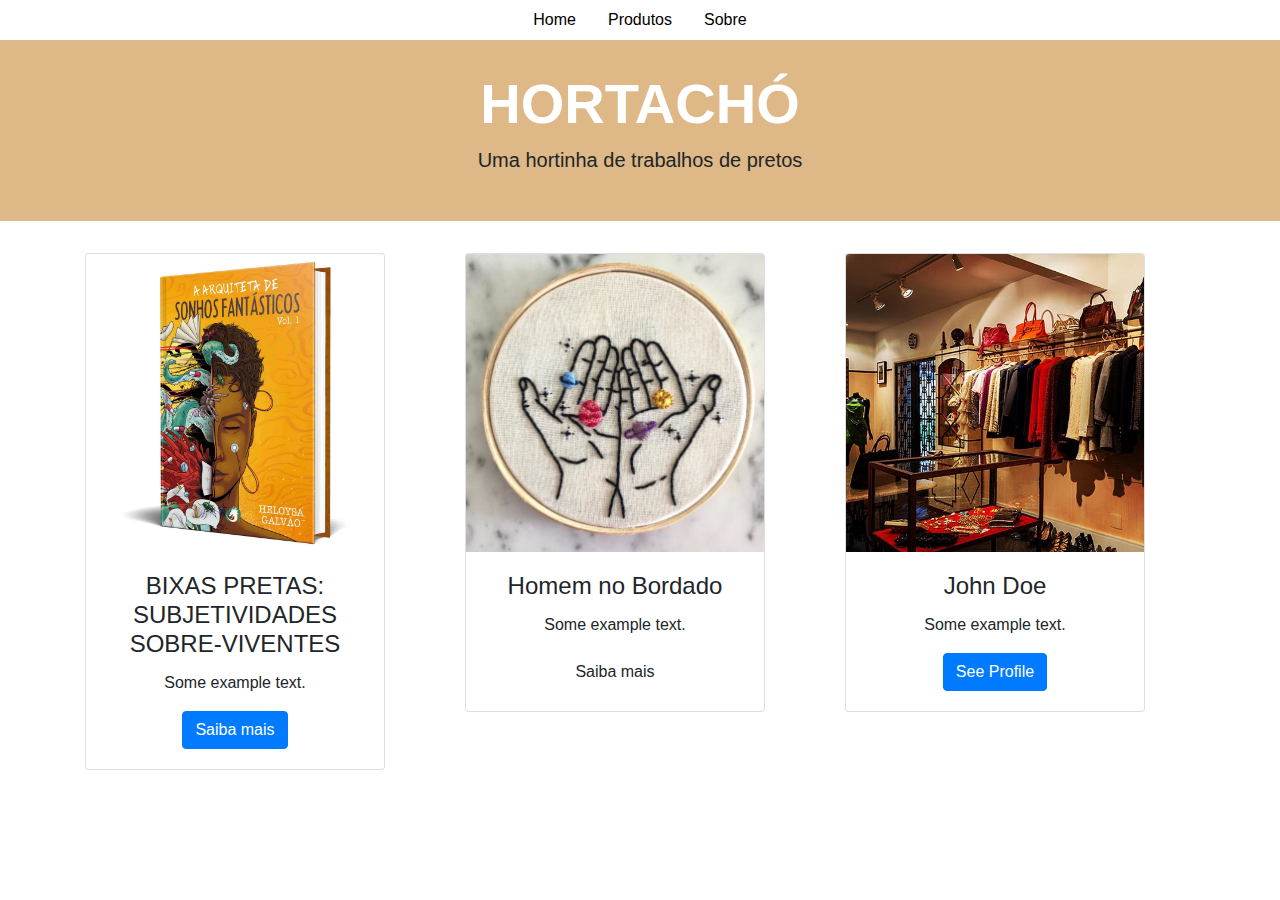
==== index.html @ 59be2379 "incluido bootstrap v1" ====
<!DOCTYPE html>
<html>

<head>
    <meta charset='utf-8'>
    <meta http-equiv='X-UA-Compatible' content='IE=edge'>
    <title>Hortachó</title>
    <meta name='viewport' content='width=device-width, initial-scale=1'>
    <link rel='stylesheet' type='text/css' media='screen' href='./css/index.css'>
    <script src='./js/index.js'></script>
    <!-- Latest compiled and minified CSS -->
    <link rel="stylesheet" href="https://maxcdn.bootstrapcdn.com/bootstrap/4.5.0/css/bootstrap.min.css">
    <!-- jQuery library -->
    <script src="https://ajax.googleapis.com/ajax/libs/jquery/3.5.1/jquery.min.js"></script>
    <!-- Popper JS -->
    <script src="https://cdnjs.cloudflare.com/ajax/libs/popper.js/1.16.0/umd/popper.min.js"></script>
    <!-- Latest compiled JavaScript -->
    <script src="https://maxcdn.bootstrapcdn.com/bootstrap/4.5.0/js/bootstrap.min.js"></script>
    <link href='https://fonts.googleapis.com/css?family=Abel' rel='stylesheet'>
</head>

<body>

    <ul class="nav justify-content-center">
        <li class="nav-item">
            <a class="nav-link" href="#">Home</a>
        </li>
        <li class="nav-item">
            <a class="nav-link" href="#">Produtos</a>
        </li>
        <li class="nav-item">
            <a class="nav-link" href="#">Sobre</a>
        </li>
    </ul>

    <div class="jumbotron jumbotron-fluid text-center" style="background-color: burlywood; padding: 30px;">
        <h1 class="display-4">HORTACHÓ</h1>
        <p class="lead">Uma hortinha de trabalhos de pretos</p>
    </div>

    <div class="container text-center">
        <div class="row">
            <div class="col-sm-4">
                <div class="card" style="width:300px">
                    <img class="card-img-top" src="./img/livro1.webp" alt="Card image">
                    <div class="card-body">
                        <h4 class="card-title">BIXAS PRETAS: SUBJETIVIDADES SOBRE-VIVENTES</h4>
                        <p class="card-text">Some example text.</p>
                        <a href="https://www.instagram.com/psi.leonardoribeiro/" class="btn btn-primary" target="_blank">Saiba mais</a>
                    </div>
                </div>
            </div>
            <div class="col-sm-4">
                <div class="card" style="width:300px">
                    <img class="card-img-top" src="./img/bordado1.jpg" alt="Card image">
                    <div class="card-body">
                        <h4 class="card-title">Homem no Bordado</h4>
                        <p class="card-text">Some example text.</p>
                        <a href="https://www.instagram.com/homemnobordado/" class="btn" target="_blank">Saiba mais</a>
                    </div>
                </div>
            </div>
            <div class="col-sm-4">
                <div class="card" style="width:300px">
                    <img class="card-img-top" src="./img/brecho1.jpg" alt="Card image">
                    <div class="card-body">
                        <h4 class="card-title">John Doe</h4>
                        <p class="card-text">Some example text.</p>
                        <a href="#" class="btn btn-primary">See Profile</a>
                    </div>
                </div>
            </div>
        </div>
    </div>

</body>

</html>
---- css/index.css ----
.carousel-inner img {
    width: 100%;
    height: 200px;
    margin-bottom: 20px;
    opacity: 0.5;
}

.jumbotron h1{
    color: white;
    font-weight: bold;
}

.carousel-caption p{
    color: white;
    font-weight: 700;
    text-transform: uppercase;
}

.nav-link{
    color: black;
}
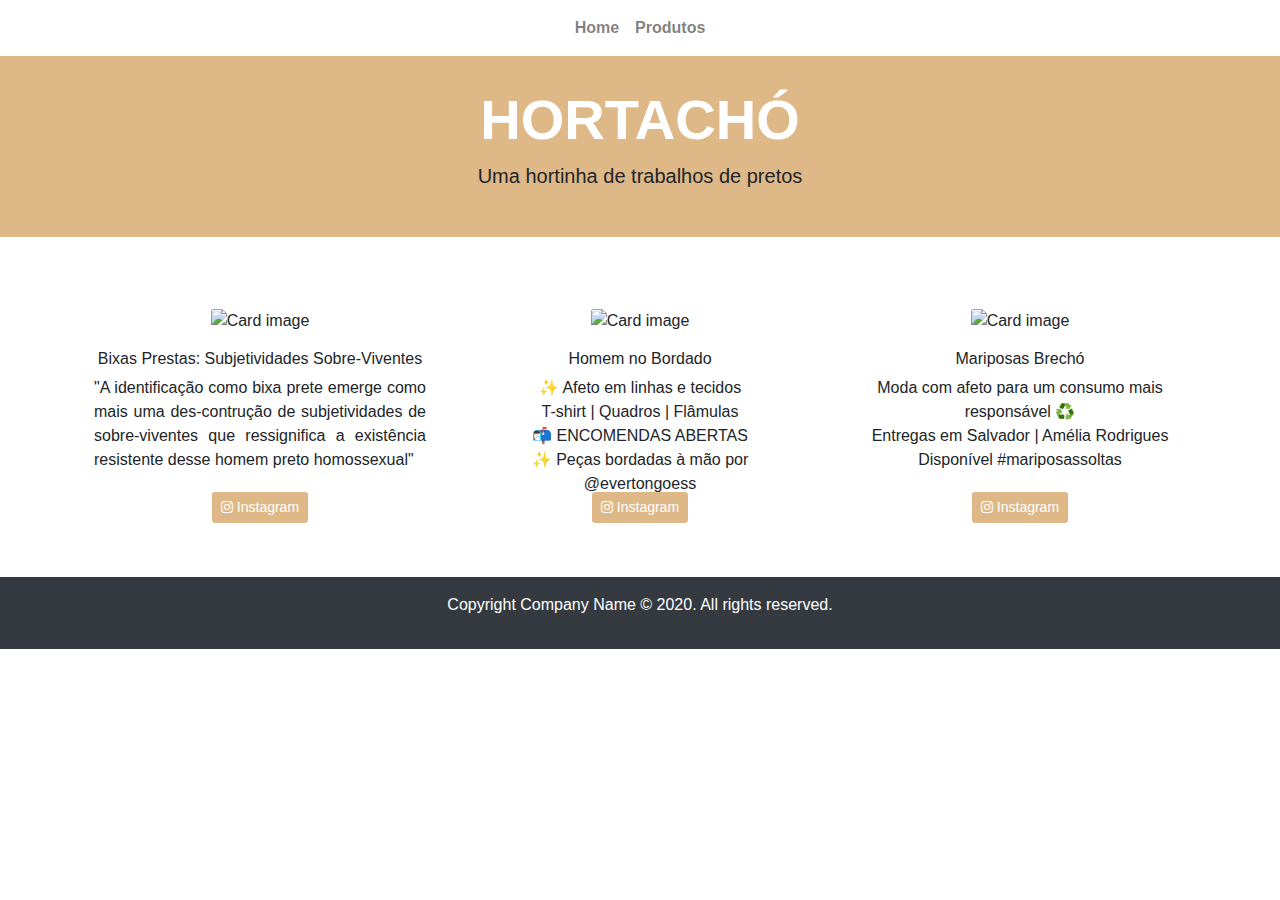
==== commit ce10997e: "v2" ====
--- a/index.html
+++ b/index.html
@@ -17,62 +17,81 @@
     <!-- Latest compiled JavaScript -->
     <script src="https://maxcdn.bootstrapcdn.com/bootstrap/4.5.0/js/bootstrap.min.js"></script>
     <link href='https://fonts.googleapis.com/css?family=Abel' rel='stylesheet'>
+    <link rel="stylesheet" href="https://cdnjs.cloudflare.com/ajax/libs/font-awesome/4.7.0/css/font-awesome.min.css">
 </head>
 
 <body>
 
-    <ul class="nav justify-content-center">
-        <li class="nav-item">
-            <a class="nav-link" href="#">Home</a>
-        </li>
-        <li class="nav-item">
-            <a class="nav-link" href="#">Produtos</a>
-        </li>
-        <li class="nav-item">
-            <a class="nav-link" href="#">Sobre</a>
-        </li>
-    </ul>
+    <nav class="navbar navbar-expand-sm justify-content-center navbar-light font-weight-bold">
+        <ul class="navbar-nav">
+            <li class="nav-item">
+                <a class="nav-link" href="#">Home</a>
+            </li>
+            <li class="nav-item">
+                <a class="nav-link" href="#">Produtos</a>
+            </li>
+        </ul>
+    </nav>
+
 
     <div class="jumbotron jumbotron-fluid text-center" style="background-color: burlywood; padding: 30px;">
         <h1 class="display-4">HORTACHÓ</h1>
         <p class="lead">Uma hortinha de trabalhos de pretos</p>
     </div>
 
-    <div class="container text-center">
+
+    <div class="container pt-3 text-center" style="padding-bottom:30px;">
         <div class="row">
-            <div class="col-sm-4">
-                <div class="card" style="width:300px">
-                    <img class="card-img-top" src="./img/livro1.webp" alt="Card image">
-                    <div class="card-body">
-                        <h4 class="card-title">BIXAS PRETAS: SUBJETIVIDADES SOBRE-VIVENTES</h4>
-                        <p class="card-text">Some example text.</p>
-                        <a href="https://www.instagram.com/psi.leonardoribeiro/" class="btn btn-primary" target="_blank">Saiba mais</a>
-                    </div>
-                </div>
+            <div class="col-sm-4 p-4" style="display: block;">
+                <img class="card-img-top pb-3"
+                    src="https://scontent-for1-1.cdninstagram.com/v/t51.2885-15/e35/103935295_248825039739478_3384050942882483188_n.jpg?_nc_ht=scontent-for1-1.cdninstagram.com&_nc_cat=110&_nc_ohc=zI4v5mHliWwAX9PnR6Y&oh=05025aca76f8497dd9f359f1015c9654&oe=5F4AEB78"
+                    alt="Card image" width="350" height="350">
+                <h6>Bixas Prestas: Subjetividades Sobre-Viventes</h6>
+                <p class="text-justify" style="height:100px;">"A identificação como bixa prete emerge como mais uma
+                    des-contrução de subjetividades de sobre-viventes que ressignifica a existência resistente desse
+                    homem preto homossexual"</p>
+                <a href="https://www.instagram.com/psi.leonardoribeiro/" target="_blank" class="btn btn-sm"
+                    role="button" style="background: burlywood; color: white;">
+                    <i class="fa fa-instagram"></i>
+                    Instagram</a>
             </div>
-            <div class="col-sm-4">
-                <div class="card" style="width:300px">
-                    <img class="card-img-top" src="./img/bordado1.jpg" alt="Card image">
-                    <div class="card-body">
-                        <h4 class="card-title">Homem no Bordado</h4>
-                        <p class="card-text">Some example text.</p>
-                        <a href="https://www.instagram.com/homemnobordado/" class="btn" target="_blank">Saiba mais</a>
-                    </div>
-                </div>
+            <div class="col-sm-4 p-4" style="display: block;">
+                <img class="card-img-top pb-3"
+                    src="https://scontent-for1-1.cdninstagram.com/v/t51.2885-15/e35/s1080x1080/116715909_311690706741432_6754169964023067797_n.jpg?_nc_ht=scontent-for1-1.cdninstagram.com&_nc_cat=100&_nc_ohc=kmpl8d8qyasAX8HGyRs&oh=1065ebd667dbc6178c6405d99daec9c4&oe=5F4CEF03"
+                    alt="Card image" width="350" height="350">
+                <h6>Homem no Bordado</h6>
+                <p class="text-center" style="height:100px;">
+                    ✨ Afeto em linhas e tecidos <br>
+                    T-shirt | Quadros | Flâmulas <br>
+                    📬 ENCOMENDAS ABERTAS <br>
+                    ✨ Peças bordadas à mão por @evertongoess</p>
+                <a href="https://www.instagram.com/homemnobordado/" target="_blank" class="btn btn-sm" role="button"
+                    style="background: burlywood; color: white;">
+                    <i class="fa fa-instagram"></i>
+                    Instagram</a>
             </div>
-            <div class="col-sm-4">
-                <div class="card" style="width:300px">
-                    <img class="card-img-top" src="./img/brecho1.jpg" alt="Card image">
-                    <div class="card-body">
-                        <h4 class="card-title">John Doe</h4>
-                        <p class="card-text">Some example text.</p>
-                        <a href="#" class="btn btn-primary">See Profile</a>
-                    </div>
-                </div>
+            <div class="col-sm-4 p-4" style="display: block;">
+                <img class="card-img-top pb-3"
+                    src="https://scontent-for1-1.cdninstagram.com/v/t51.2885-15/e35/113585368_588012708754706_873935415294570044_n.jpg?_nc_ht=scontent-for1-1.cdninstagram.com&_nc_cat=102&_nc_ohc=OmFEYLKUOrIAX9xPyy6&oh=49221d0d12379b9888aee20649e2bc5b&oe=5F4BE64B"
+                    alt="Card image" width="350" height="350">
+                <h6>Mariposas Brechó</h6>
+                <p class="text-center" style="height:100px;">
+                    Moda com afeto para um consumo mais responsável ♻️ <br>
+                    Entregas em Salvador | Amélia Rodrigues <br>
+                    Disponível #mariposassoltas</p>
+                <a href="https://www.instagram.com/m4ripos4s/" target="_blank" class="btn btn-sm" role="button"
+                    style="background: burlywood; color: white;">
+                    <i class="fa fa-instagram"></i>
+                    Instagram</a>
             </div>
         </div>
     </div>
 
+    <footer>
+        <div class="container-fluid p-3 bg-dark text-white text-center">
+            <p>Copyright Company Name © 2020. All rights reserved.</p>
+        </div>
+    </footer>
 </body>
 
 </html>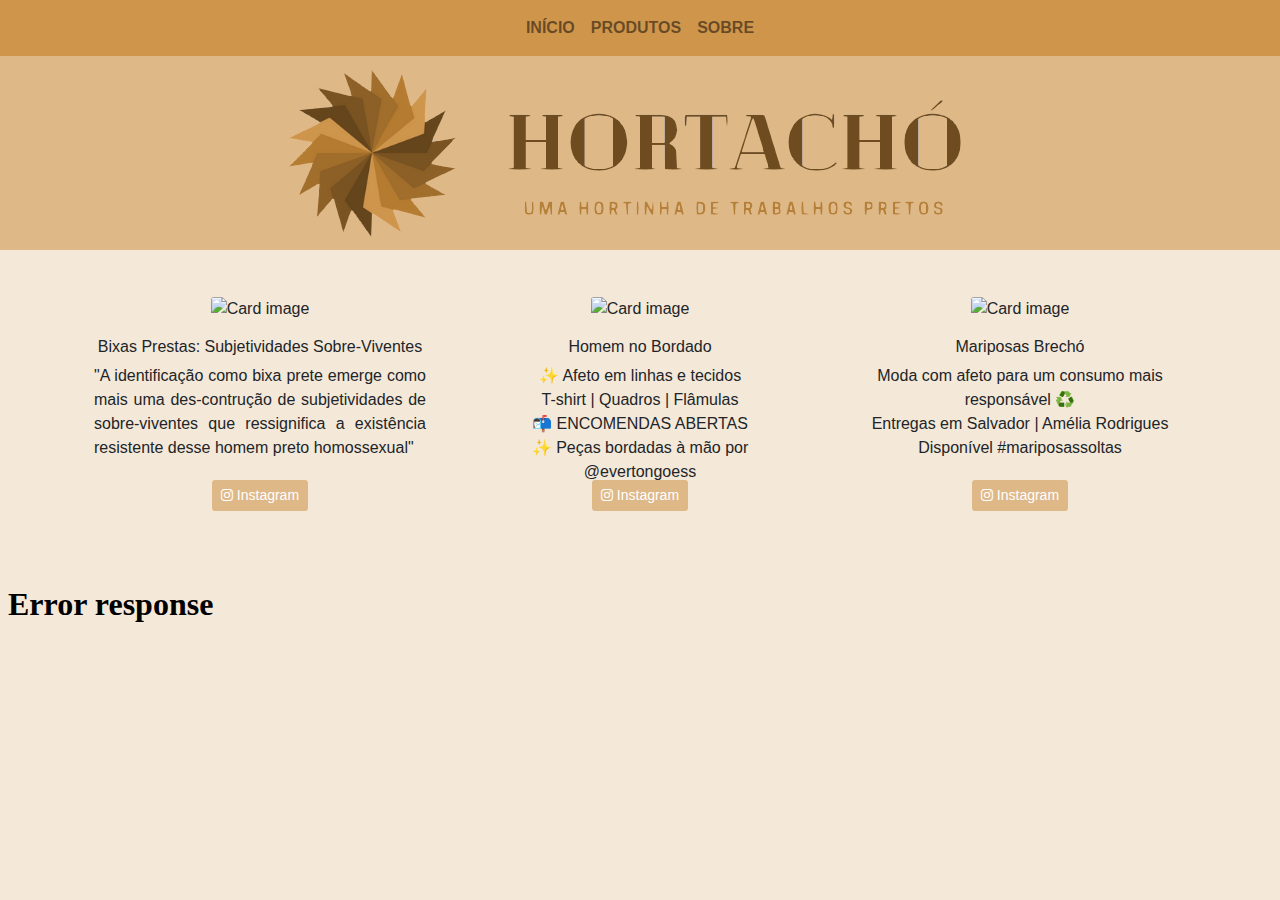
==== commit fab95259: "add catálogo e style" ====
--- a/index.html
+++ b/index.html
@@ -18,78 +18,68 @@
     <script src="https://maxcdn.bootstrapcdn.com/bootstrap/4.5.0/js/bootstrap.min.js"></script>
     <link href='https://fonts.googleapis.com/css?family=Abel' rel='stylesheet'>
     <link rel="stylesheet" href="https://cdnjs.cloudflare.com/ajax/libs/font-awesome/4.7.0/css/font-awesome.min.css">
+    <link rel="stylesheet" href="./css/index.css">
 </head>
 
 <body>
+    <header>
+        <div class="iframe">
+            <iframe class="iframe_header" src="header.html" scrolling="no"></iframe>
+        </div>
+    </header>
 
-    <nav class="navbar navbar-expand-sm justify-content-center navbar-light font-weight-bold">
-        <ul class="navbar-nav">
-            <li class="nav-item">
-                <a class="nav-link" href="#">Home</a>
-            </li>
-            <li class="nav-item">
-                <a class="nav-link" href="#">Produtos</a>
-            </li>
-        </ul>
-    </nav>
-
-
-    <div class="jumbotron jumbotron-fluid text-center" style="background-color: burlywood; padding: 30px;">
-        <h1 class="display-4">HORTACHÓ</h1>
-        <p class="lead">Uma hortinha de trabalhos de pretos</p>
-    </div>
-
-
-    <div class="container pt-3 text-center" style="padding-bottom:30px;">
-        <div class="row">
-            <div class="col-sm-4 p-4" style="display: block;">
-                <img class="card-img-top pb-3"
-                    src="https://scontent-for1-1.cdninstagram.com/v/t51.2885-15/e35/103935295_248825039739478_3384050942882483188_n.jpg?_nc_ht=scontent-for1-1.cdninstagram.com&_nc_cat=110&_nc_ohc=zI4v5mHliWwAX9PnR6Y&oh=05025aca76f8497dd9f359f1015c9654&oe=5F4AEB78"
-                    alt="Card image" width="350" height="350">
-                <h6>Bixas Prestas: Subjetividades Sobre-Viventes</h6>
-                <p class="text-justify" style="height:100px;">"A identificação como bixa prete emerge como mais uma
-                    des-contrução de subjetividades de sobre-viventes que ressignifica a existência resistente desse
-                    homem preto homossexual"</p>
-                <a href="https://www.instagram.com/psi.leonardoribeiro/" target="_blank" class="btn btn-sm"
-                    role="button" style="background: burlywood; color: white;">
-                    <i class="fa fa-instagram"></i>
-                    Instagram</a>
-            </div>
-            <div class="col-sm-4 p-4" style="display: block;">
-                <img class="card-img-top pb-3"
-                    src="https://scontent-for1-1.cdninstagram.com/v/t51.2885-15/e35/s1080x1080/116715909_311690706741432_6754169964023067797_n.jpg?_nc_ht=scontent-for1-1.cdninstagram.com&_nc_cat=100&_nc_ohc=kmpl8d8qyasAX8HGyRs&oh=1065ebd667dbc6178c6405d99daec9c4&oe=5F4CEF03"
-                    alt="Card image" width="350" height="350">
-                <h6>Homem no Bordado</h6>
-                <p class="text-center" style="height:100px;">
-                    ✨ Afeto em linhas e tecidos <br>
-                    T-shirt | Quadros | Flâmulas <br>
-                    📬 ENCOMENDAS ABERTAS <br>
-                    ✨ Peças bordadas à mão por @evertongoess</p>
-                <a href="https://www.instagram.com/homemnobordado/" target="_blank" class="btn btn-sm" role="button"
-                    style="background: burlywood; color: white;">
-                    <i class="fa fa-instagram"></i>
-                    Instagram</a>
-            </div>
-            <div class="col-sm-4 p-4" style="display: block;">
-                <img class="card-img-top pb-3"
-                    src="https://scontent-for1-1.cdninstagram.com/v/t51.2885-15/e35/113585368_588012708754706_873935415294570044_n.jpg?_nc_ht=scontent-for1-1.cdninstagram.com&_nc_cat=102&_nc_ohc=OmFEYLKUOrIAX9xPyy6&oh=49221d0d12379b9888aee20649e2bc5b&oe=5F4BE64B"
-                    alt="Card image" width="350" height="350">
-                <h6>Mariposas Brechó</h6>
-                <p class="text-center" style="height:100px;">
-                    Moda com afeto para um consumo mais responsável ♻️ <br>
-                    Entregas em Salvador | Amélia Rodrigues <br>
-                    Disponível #mariposassoltas</p>
-                <a href="https://www.instagram.com/m4ripos4s/" target="_blank" class="btn btn-sm" role="button"
-                    style="background: burlywood; color: white;">
-                    <i class="fa fa-instagram"></i>
-                    Instagram</a>
+    <section>
+        <div class="container pt-3 text-center" style="padding-bottom:30px;">
+            <div class="row">
+                <div class="col-sm-4 p-4" style="display: block;">
+                    <img class="card-img-top pb-3"
+                        src="https://scontent-for1-1.cdninstagram.com/v/t51.2885-15/e35/103935295_248825039739478_3384050942882483188_n.jpg?_nc_ht=scontent-for1-1.cdninstagram.com&_nc_cat=110&_nc_ohc=zI4v5mHliWwAX9PnR6Y&oh=05025aca76f8497dd9f359f1015c9654&oe=5F4AEB78"
+                        alt="Card image" width="350" height="350">
+                    <h6>Bixas Prestas: Subjetividades Sobre-Viventes</h6>
+                    <p class="text-justify" style="height:100px;">"A identificação como bixa prete emerge como mais uma
+                        des-contrução de subjetividades de sobre-viventes que ressignifica a existência resistente desse
+                        homem preto homossexual"</p>
+                    <a href="https://www.instagram.com/psi.leonardoribeiro/" target="_blank" class="btn btn-sm"
+                        role="button" style="background: burlywood; color: white;">
+                        <i class="fa fa-instagram"></i>
+                        Instagram</a>
+                </div>
+                <div class="col-sm-4 p-4" style="display: block;">
+                    <img class="card-img-top pb-3"
+                        src="https://scontent-for1-1.cdninstagram.com/v/t51.2885-15/e35/s1080x1080/116715909_311690706741432_6754169964023067797_n.jpg?_nc_ht=scontent-for1-1.cdninstagram.com&_nc_cat=100&_nc_ohc=kmpl8d8qyasAX8HGyRs&oh=1065ebd667dbc6178c6405d99daec9c4&oe=5F4CEF03"
+                        alt="Card image" width="350" height="350">
+                    <h6>Homem no Bordado</h6>
+                    <p class="text-center" style="height:100px;">
+                        ✨ Afeto em linhas e tecidos <br>
+                        T-shirt | Quadros | Flâmulas <br>
+                        📬 ENCOMENDAS ABERTAS <br>
+                        ✨ Peças bordadas à mão por @evertongoess</p>
+                    <a href="https://www.instagram.com/homemnobordado/" target="_blank" class="btn btn-sm" role="button"
+                        style="background: burlywood; color: white;">
+                        <i class="fa fa-instagram"></i>
+                        Instagram</a>
+                </div>
+                <div class="col-sm-4 p-4" style="display: block;">
+                    <img class="card-img-top pb-3"
+                        src="https://scontent-for1-1.cdninstagram.com/v/t51.2885-15/e35/113585368_588012708754706_873935415294570044_n.jpg?_nc_ht=scontent-for1-1.cdninstagram.com&_nc_cat=102&_nc_ohc=OmFEYLKUOrIAX9xPyy6&oh=49221d0d12379b9888aee20649e2bc5b&oe=5F4BE64B"
+                        alt="Card image" width="350" height="350">
+                    <h6>Mariposas Brechó</h6>
+                    <p class="text-center" style="height:100px;">
+                        Moda com afeto para um consumo mais responsável ♻️ <br>
+                        Entregas em Salvador | Amélia Rodrigues <br>
+                        Disponível #mariposassoltas</p>
+                    <a href="https://www.instagram.com/m4ripos4s/" target="_blank" class="btn btn-sm" role="button"
+                        style="background: burlywood; color: white;">
+                        <i class="fa fa-instagram"></i>
+                        Instagram</a>
+                </div>
             </div>
         </div>
-    </div>
+    </section>
 
     <footer>
-        <div class="container-fluid p-3 bg-dark text-white text-center">
-            <p>Copyright Company Name © 2020. All rights reserved.</p>
+        <div class="iframe">
+            <iframe class="iframe_footer" src="footer.html" scrolling="no" height="80px"></iframe>
         </div>
     </footer>
 </body>
--- a/css/index.css
+++ b/css/index.css
@@ -18,4 +18,27 @@
 
 .nav-link{
     color: black;
+}
+
+.iframe_header {
+	border: 0;
+    width: 100%;
+    height: 250px;
+	padding: 0;
+}
+
+.iframe_footer {
+	border: 0;
+    width: 100%;
+    height: 70px;
+    padding: 0;
+    display: block;
+}
+
+body{
+    background-color: #f4e8d8;
+}
+
+.conteiner_style{
+    background-color: burlywood;
 }--- a/css/index.css
+++ b/css/index.css
@@ -18,4 +18,27 @@
 
 .nav-link{
     color: black;
+}
+
+.iframe_header {
+	border: 0;
+    width: 100%;
+    height: 250px;
+	padding: 0;
+}
+
+.iframe_footer {
+	border: 0;
+    width: 100%;
+    height: 70px;
+    padding: 0;
+    display: block;
+}
+
+body{
+    background-color: #f4e8d8;
+}
+
+.conteiner_style{
+    background-color: burlywood;
 }